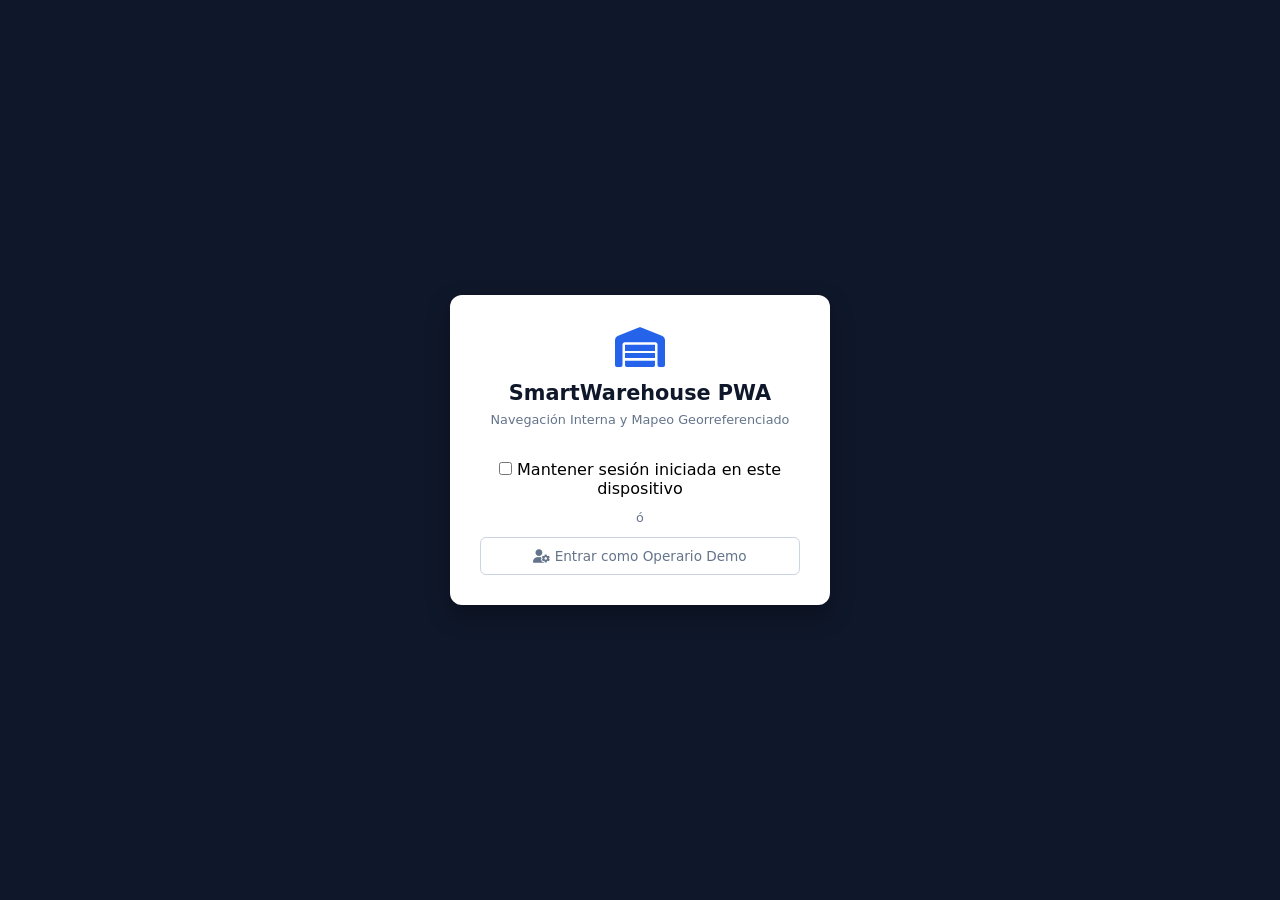
==== index.html @ 8c4c297e "Full HTML layout with Google Sheets database integration" ====
<!DOCTYPE html>
<html lang="es">
<head>
  <meta charset="UTF-8">
  <meta name="viewport" content="width=device-width, initial-scale=1.0, maximum-scale=1.0, user-scalable=no" />
  <title>SmartWarehouse - Iniciar Sesión</title>

  <!-- Google Identity Services Library -->
  <script src="https://accounts.google.com/gsi/client" async defer></script>
  <!-- FontAwesome Iconos -->
  <link rel="stylesheet" href="https://cdnjs.cloudflare.com/ajax/libs/font-awesome/6.4.0/css/all.min.css" />
  <!-- Estilos Globales -->
  <link rel="stylesheet" href="css/main.css">
</head>
<body class="login-body">

  <div class="login-card">
    <div class="brand-logo">
      <i class="fa-solid fa-warehouse"></i>
    </div>
    <h2>SmartWarehouse PWA</h2>
    <p>Navegación Interna y Mapeo Georreferenciado</p>

    <!-- Botón Google OAuth -->
    <div class="google-btn-wrapper">
      <div id="g_id_onload"
           data-client_id="123456789012-abc123def456.apps.googleusercontent.com"
           data-callback="handleCredentialResponse"
           data-auto_prompt="false">
      </div>
      <div class="g_id_signin" 
           data-type="standard" 
           data-shape="rectangular" 
           data-theme="outline" 
           data-text="signin_with" 
           data-size="large" 
           data-logo_alignment="left">
      </div>
    </div>

    <!-- Opción Mantener Sesión (sessionStorage vs localStorage) -->
    <div class="remember-option">
      <input type="checkbox" id="rememberMe">
      <label for="rememberMe">Mantener sesión iniciada en este dispositivo</label>
    </div>

    <div class="divider">ó</div>

    <!-- Acceso Directo de Prueba para Operario -->
    <button class="btn-secondary-login" onclick="loginDemo()">
      <i class="fa-solid fa-user-gear"></i> Entrar como Operario Demo
    </button>
  </div>

  <!-- Scripts de Configuración, API Sheets y Autenticación -->
  <script src="js/config.js"></script>
  <script src="js/services/apiService.js"></script>
  <script src="js/auth.js"></script>
</body>
</html>
---- css/main.css ----
:root {
  --primary: #2563eb;
  --primary-dark: #1d4ed8;
  --success: #16a34a;
  --danger: #dc2626;
  --bg-sidebar: #ffffff;
  --border-color: #cbd5e1;
  --text-primary: #0f172a;
  --text-muted: #64748b;
  --sidebar-w: 380px;
}

* { 
  box-sizing: border-box; 
  margin: 0; 
  padding: 0; 
  font-family: system-ui, -apple-system, BlinkMacSystemFont, 'Segoe UI', Roboto, sans-serif;
  -webkit-tap-highlight-color: transparent;
}

html, body { 
  height: 100%; 
  width: 100%; 
  overflow: hidden; 
  background: #f8fafc; 
}

/* LOGIN UI */
.login-body {
  display: flex;
  justify-content: center;
  align-items: center;
  height: 100vh;
  background: #0f172a;
}

.login-card {
  background: white;
  padding: 30px;
  border-radius: 12px;
  width: 90%;
  max-width: 380px;
  text-align: center;
  box-shadow: 0 10px 25px rgba(0,0,0,0.3);
}

.brand-logo { font-size: 2.5rem; color: var(--primary); margin-bottom: 10px; }
.login-card h2 { font-size: 1.3rem; color: var(--text-primary); margin-bottom: 6px; }
.login-card p { font-size: 0.8rem; color: var(--text-muted); margin-bottom: 20px; line-height: 1.4; }
.google-btn-wrapper { display: flex; justify-content: center; margin-bottom: 12px; }
.divider { margin: 12px 0; color: var(--text-muted); font-size: 0.8rem; }
.btn-secondary-login {
  background: transparent; border: 1px solid var(--border-color); color: var(--text-muted);
  width: 100%; padding: 10px; border-radius: 6px; font-size: 0.85rem; cursor: pointer;
}

/* APP LAYOUT - DESKTOP */
.app-layout { 
  display: flex; 
  height: 100vh; 
  width: 100vw; 
  position: relative;
  overflow: hidden;
}

.sidebar {
  width: var(--sidebar-w); 
  height: 100%; 
  background: var(--bg-sidebar);
  border-right: 1px solid var(--border-color); 
  padding: 16px;
  display: flex; 
  flex-direction: column; 
  gap: 12px; 
  overflow-y: auto; 
  z-index: 1000;
  box-shadow: 2px 0 10px rgba(0,0,0,0.05);
}

.map-viewport { 
  flex: 1; 
  height: 100%; 
  width: 100%;
  position: relative;
  background: #e5e3df; /* Color de fondo por defecto de mapa */
}

#map { 
  width: 100% !important; 
  height: 100% !important; 
  position: absolute;
  top: 0;
  left: 0;
  z-index: 1; 
}

.user-profile {
  display: flex; align-items: center; gap: 10px; background: #f1f5f9;
  padding: 8px 12px; border-radius: 8px;
}
.avatar { width: 36px; height: 36px; border-radius: 50%; object-fit: cover; }
.user-info { flex: 1; overflow: hidden; }
.user-info strong { display: block; font-size: 0.82rem; color: var(--text-primary); white-space: nowrap; text-overflow: ellipsis; overflow: hidden; }
.user-info .email { font-size: 0.72rem; color: var(--text-muted); display: block; white-space: nowrap; text-overflow: ellipsis; overflow: hidden; }

.btn-logout { background: none; border: none; color: var(--danger); cursor: pointer; padding: 6px; font-size: 1.1rem; }

.mode-switch { display: flex; background: #f1f5f9; padding: 4px; border-radius: 8px; }
.btn-tab {
  flex: 1; padding: 8px; border: none; background: transparent;
  color: var(--text-muted); font-weight: 600; font-size: 0.82rem;
  border-radius: 6px; cursor: pointer;
}
.btn-tab.active { background: white; color: var(--primary); box-shadow: 0 1px 3px rgba(0,0,0,0.1); }

.panel { display: none; flex-direction: column; gap: 10px; }
.panel.active { display: flex; }

.card { background: white; border: 1px solid var(--border-color); border-radius: 8px; padding: 12px; }
.card h3 { font-size: 0.85rem; margin-bottom: 6px; color: var(--text-primary); display: flex; align-items: center; gap: 6px; }

.status-indicator { display: flex; align-items: center; gap: 8px; font-size: 0.78rem; font-weight: 600; color: var(--primary); margin-bottom: 8px; }
.pulse-dot { width: 8px; height: 8px; background: var(--success); border-radius: 50%; animation: pulse 1.5s infinite; }
@keyframes pulse { 0% { opacity: 1; } 50% { opacity: 0.3; } 100% { opacity: 1; } }

.form-group { margin-bottom: 8px; }
.form-group label { display: block; font-size: 0.75rem; font-weight: 600; margin-bottom: 4px; }
input[type="text"], select { width: 100%; padding: 9px; border: 1px solid var(--border-color); border-radius: 6px; font-size: 0.85rem; outline: none; }

.coords-box { background: #f8fafc; border: 1px dashed var(--border-color); padding: 8px; border-radius: 6px; font-size: 0.78rem; text-align: center; color: var(--primary); font-weight: 600; margin-bottom: 8px; }

.btn { 
  width: 100%; padding: 10px; border: none; border-radius: 6px; 
  font-weight: 600; font-size: 0.85rem; cursor: pointer; 
  display: flex; align-items: center; justify-content: center; gap: 6px; margin-top: 4px; 
}
.btn-primary { background: var(--primary); color: white; }
.btn-secondary { background: #64748b; color: white; }
.btn-success { background: var(--success); color: white; }
.btn-danger-outline { background: transparent; border: 1px solid var(--danger); color: var(--danger); }

.hidden { display: none !important; }

.wp-scroll-container { max-height: 150px; overflow-y: auto; display: flex; flex-direction: column; gap: 6px; }
.wp-item { display: flex; justify-content: space-between; align-items: center; padding: 6px 8px; background: #f8fafc; border: 1px solid var(--border-color); border-radius: 4px; font-size: 0.78rem; }

.gps-animated-route { stroke-dasharray: 8, 8; animation: dash 1s linear infinite; }
@keyframes dash { to { stroke-dashoffset: -16; } }

/* VISTA ADAPTATIVA PARA CELULARES Y TABLETS */
@media screen and (max-width: 768px) {
  .app-layout {
    display: flex;
    flex-direction: column-reverse; /* El mapa queda en la parte superior */
    height: 100vh;
    width: 100vw;
  }

  .map-viewport {
    height: 52vh !important; /* Altura calculada para el mapa en móvil */
    width: 100vw !important;
    position: relative;
    flex: none;
  }

  .sidebar {
    width: 100vw;
    height: 48vh !important; /* Altura para el panel inferior */
    border-right: none;
    border-top: 2px solid var(--border-color);
    padding: 12px;
    flex: none;
  }

  .btn {
    padding: 12px;
    font-size: 0.9rem;
  }

  input[type="text"], select {
    padding: 11px;
  }
}
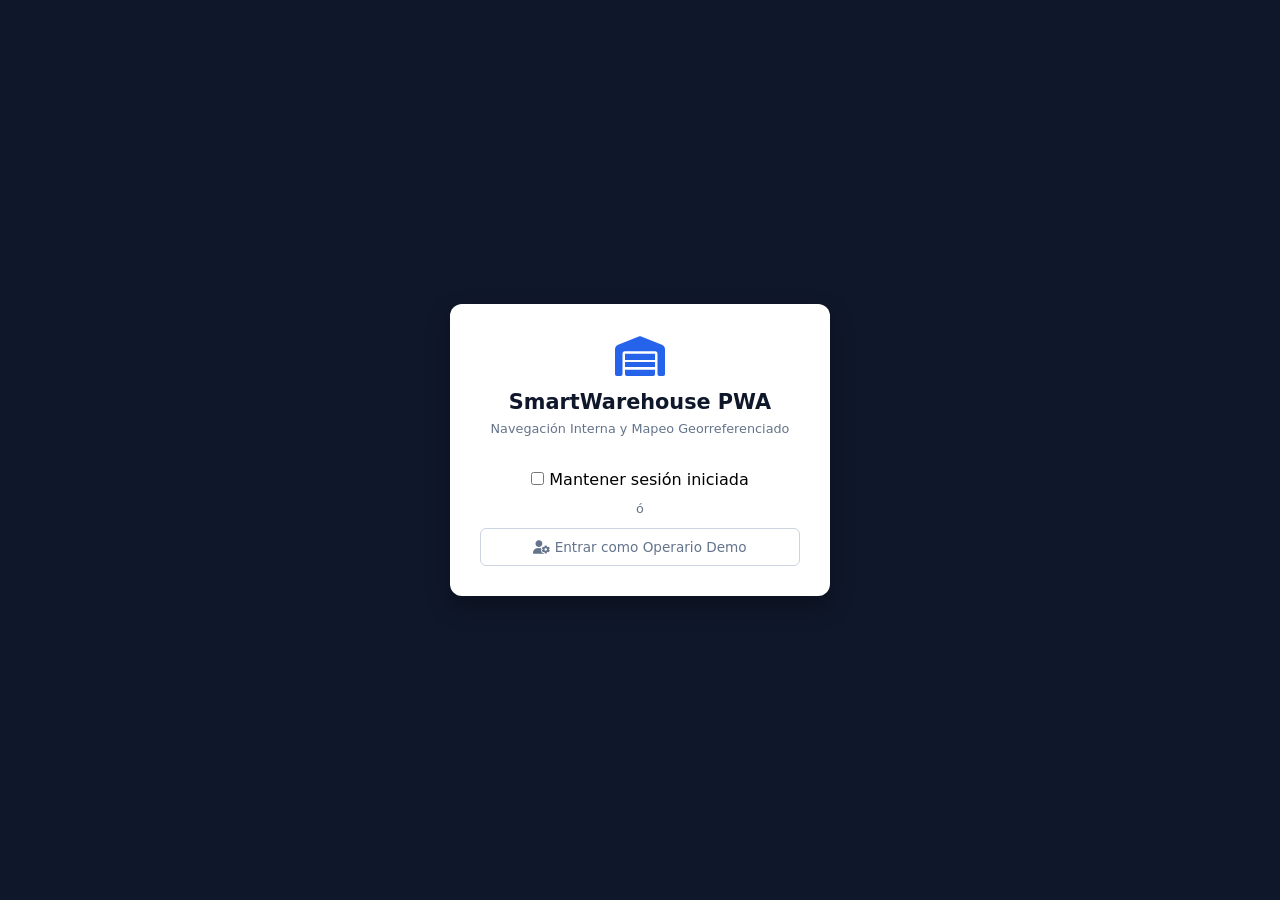
==== commit 30bd7022: "Full HTML layout with Google Sheets database integration" ====
--- a/index.html
+++ b/index.html
@@ -41,7 +41,7 @@
     <!-- Opción Mantener Sesión (sessionStorage vs localStorage) -->
     <div class="remember-option">
       <input type="checkbox" id="rememberMe">
-      <label for="rememberMe">Mantener sesión iniciada en este dispositivo</label>
+      <label for="rememberMe">Mantener sesión iniciada</label>
     </div>
 
     <div class="divider">ó</div>
@@ -52,7 +52,8 @@
     </button>
   </div>
 
-  <!-- Scripts de Configuración, API Sheets y Autenticación -->
+  <!-- Scripts: Seguridad, Configuración Encriptada, API y Autenticación -->
+  <script src="js/utils/crypto.js"></script>
   <script src="js/config.js"></script>
   <script src="js/services/apiService.js"></script>
   <script src="js/auth.js"></script>
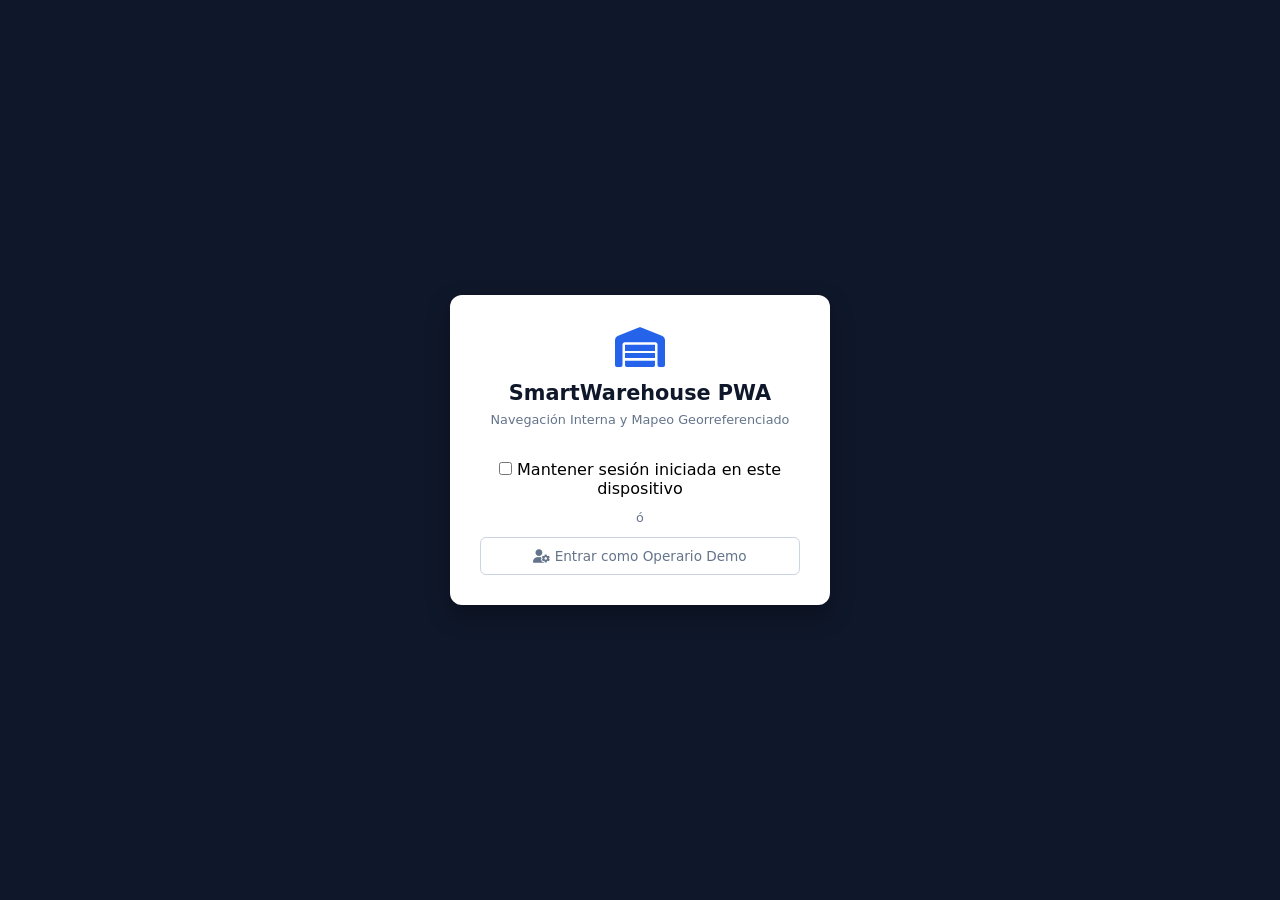
==== commit abacfabd: "Full HTML layout with Google Sheets database integration" ====
--- a/index.html
+++ b/index.html
@@ -21,10 +21,10 @@
     <h2>SmartWarehouse PWA</h2>
     <p>Navegación Interna y Mapeo Georreferenciado</p>
 
-    <!-- Botón Google OAuth -->
+    <!-- Botón Google OAuth (Reemplaza data-client_id con el tuyo cuando lo tengas) -->
     <div class="google-btn-wrapper">
       <div id="g_id_onload"
-           data-client_id="123456789012-abc123def456.apps.googleusercontent.com"
+           data-client_id="606508682227-kaoi6vcv5bphorgt2449hq54af12p9gk.apps.googleusercontent.com"
            data-callback="handleCredentialResponse"
            data-auto_prompt="false">
       </div>
@@ -38,24 +38,42 @@
       </div>
     </div>
 
-    <!-- Opción Mantener Sesión (sessionStorage vs localStorage) -->
+    <!-- Opción Mantener Sesión -->
     <div class="remember-option">
       <input type="checkbox" id="rememberMe">
-      <label for="rememberMe">Mantener sesión iniciada</label>
+      <label for="rememberMe">Mantener sesión iniciada en este dispositivo</label>
     </div>
 
     <div class="divider">ó</div>
 
-    <!-- Acceso Directo de Prueba para Operario -->
-    <button class="btn-secondary-login" onclick="loginDemo()">
+    <!-- Acceso Directo Demo Garantizado -->
+    <button class="btn-secondary-login" type="button" id="btnDemoLogin">
       <i class="fa-solid fa-user-gear"></i> Entrar como Operario Demo
     </button>
   </div>
 
-  <!-- Scripts: Seguridad, Configuración Encriptada, API y Autenticación -->
+  <!-- Scripts: Carga Secuencial Garantizada -->
   <script src="js/utils/crypto.js"></script>
   <script src="js/config.js"></script>
   <script src="js/services/apiService.js"></script>
   <script src="js/auth.js"></script>
+
+  <script>
+    // Listener explícito para evitar fallos de ejecución en el botón Demo
+    document.getElementById('btnDemoLogin').addEventListener('click', function() {
+      if (typeof loginDemo === 'function') {
+        loginDemo();
+      } else {
+        // Fallback directo si no ha cargado auth.js
+        const demoUser = {
+          name: "Operario Almacén",
+          email: "operario@almacen.com",
+          picture: "https://cdn-icons-png.flaticon.com/512/3135/3135715.png"
+        };
+        sessionStorage.setItem('sw_session_user', JSON.stringify(demoUser));
+        window.location.assign('app.html');
+      }
+    });
+  </script>
 </body>
 </html>
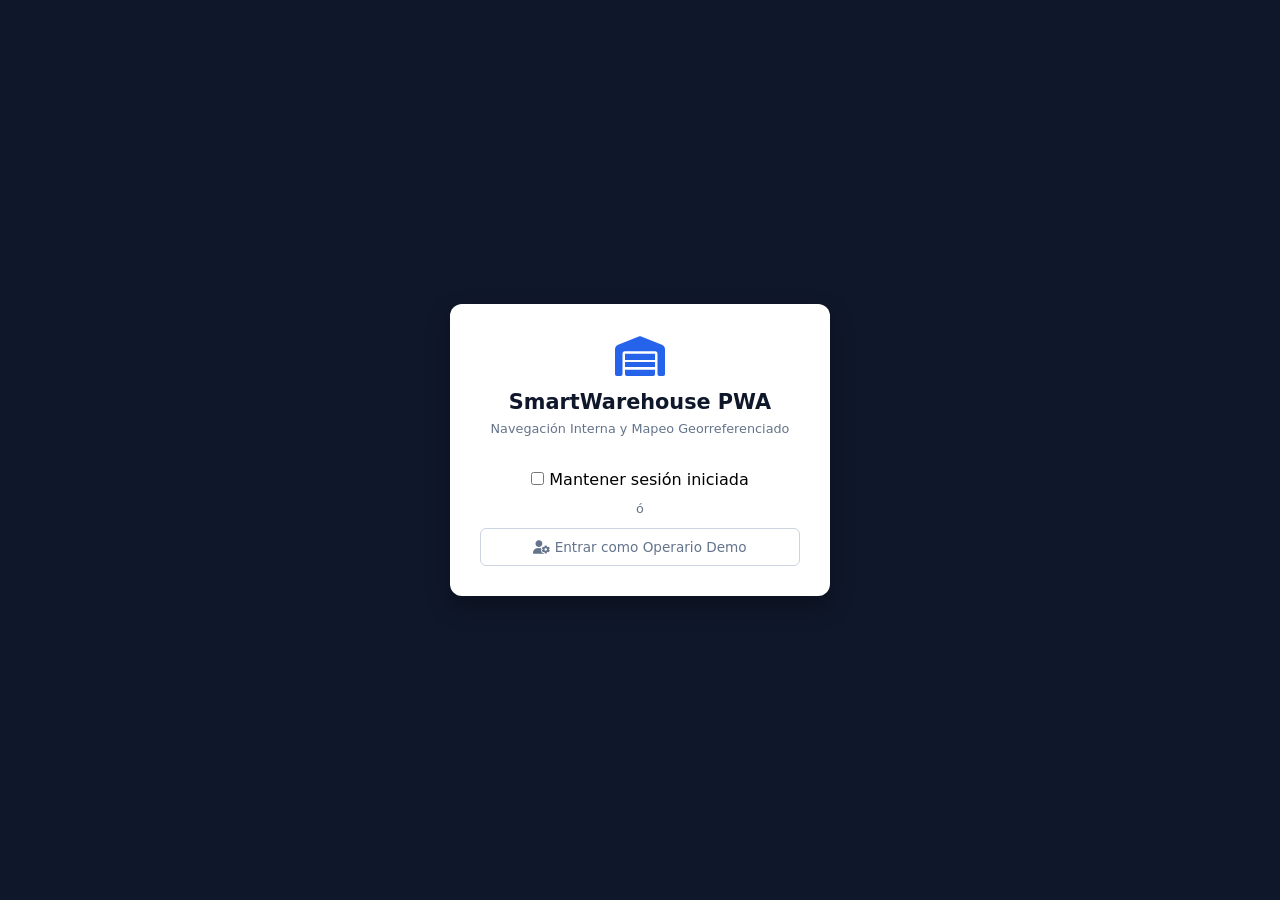
==== commit 280efadb: "Fix rutas authService" ====
--- a/index.html
+++ b/index.html
@@ -5,12 +5,18 @@
   <meta name="viewport" content="width=device-width, initial-scale=1.0, maximum-scale=1.0, user-scalable=no" />
   <title>SmartWarehouse - Iniciar Sesión</title>
 
-  <!-- Google Identity Services Library -->
+  <!-- Declarar callback global ANTES de cargar Google -->
+  <script>
+    window.handleCredentialResponse = function(response) {
+      if (typeof handleCredentialResponse === 'function') {
+        handleCredentialResponse(response);
+      }
+    };
+  </script>
+
   <script src="https://accounts.google.com/gsi/client" async defer></script>
-  <!-- FontAwesome Iconos -->
   <link rel="stylesheet" href="https://cdnjs.cloudflare.com/ajax/libs/font-awesome/6.4.0/css/all.min.css" />
-  <!-- Estilos Globales -->
-  <link rel="stylesheet" href="css/main.css">
+  <link rel="stylesheet" href="./css/main.css">
 </head>
 <body class="login-body">
 
@@ -21,7 +27,6 @@
     <h2>SmartWarehouse PWA</h2>
     <p>Navegación Interna y Mapeo Georreferenciado</p>
 
-    <!-- Botón Google OAuth (Reemplaza data-client_id con el tuyo cuando lo tengas) -->
     <div class="google-btn-wrapper">
       <div id="g_id_onload"
            data-client_id="606508682227-kaoi6vcv5bphorgt2449hq54af12p9gk.apps.googleusercontent.com"
@@ -38,42 +43,22 @@
       </div>
     </div>
 
-    <!-- Opción Mantener Sesión -->
     <div class="remember-option">
       <input type="checkbox" id="rememberMe">
-      <label for="rememberMe">Mantener sesión iniciada en este dispositivo</label>
+      <label for="rememberMe">Mantener sesión iniciada</label>
     </div>
 
     <div class="divider">ó</div>
 
-    <!-- Acceso Directo Demo Garantizado -->
     <button class="btn-secondary-login" type="button" id="btnDemoLogin">
       <i class="fa-solid fa-user-gear"></i> Entrar como Operario Demo
     </button>
   </div>
 
-  <!-- Scripts: Carga Secuencial Garantizada -->
-  <script src="js/utils/crypto.js"></script>
-  <script src="js/config.js"></script>
-  <script src="js/services/apiService.js"></script>
-  <script src="js/auth.js"></script>
-
-  <script>
-    // Listener explícito para evitar fallos de ejecución en el botón Demo
-    document.getElementById('btnDemoLogin').addEventListener('click', function() {
-      if (typeof loginDemo === 'function') {
-        loginDemo();
-      } else {
-        // Fallback directo si no ha cargado auth.js
-        const demoUser = {
-          name: "Operario Almacén",
-          email: "operario@almacen.com",
-          picture: "https://cdn-icons-png.flaticon.com/512/3135/3135715.png"
-        };
-        sessionStorage.setItem('sw_session_user', JSON.stringify(demoUser));
-        window.location.assign('app.html');
-      }
-    });
-  </script>
+  <script src="./js/utils/crypto.js"></script>
+  <script src="./js/config.js"></script>
+  <script src="./js/services/apiService.js"></script>
+  <!-- RUTA CORREGIDA SEGÚN TU ESTRUCTURA -->
+  <script src="./js/services/authService.js"></script>
 </body>
 </html>
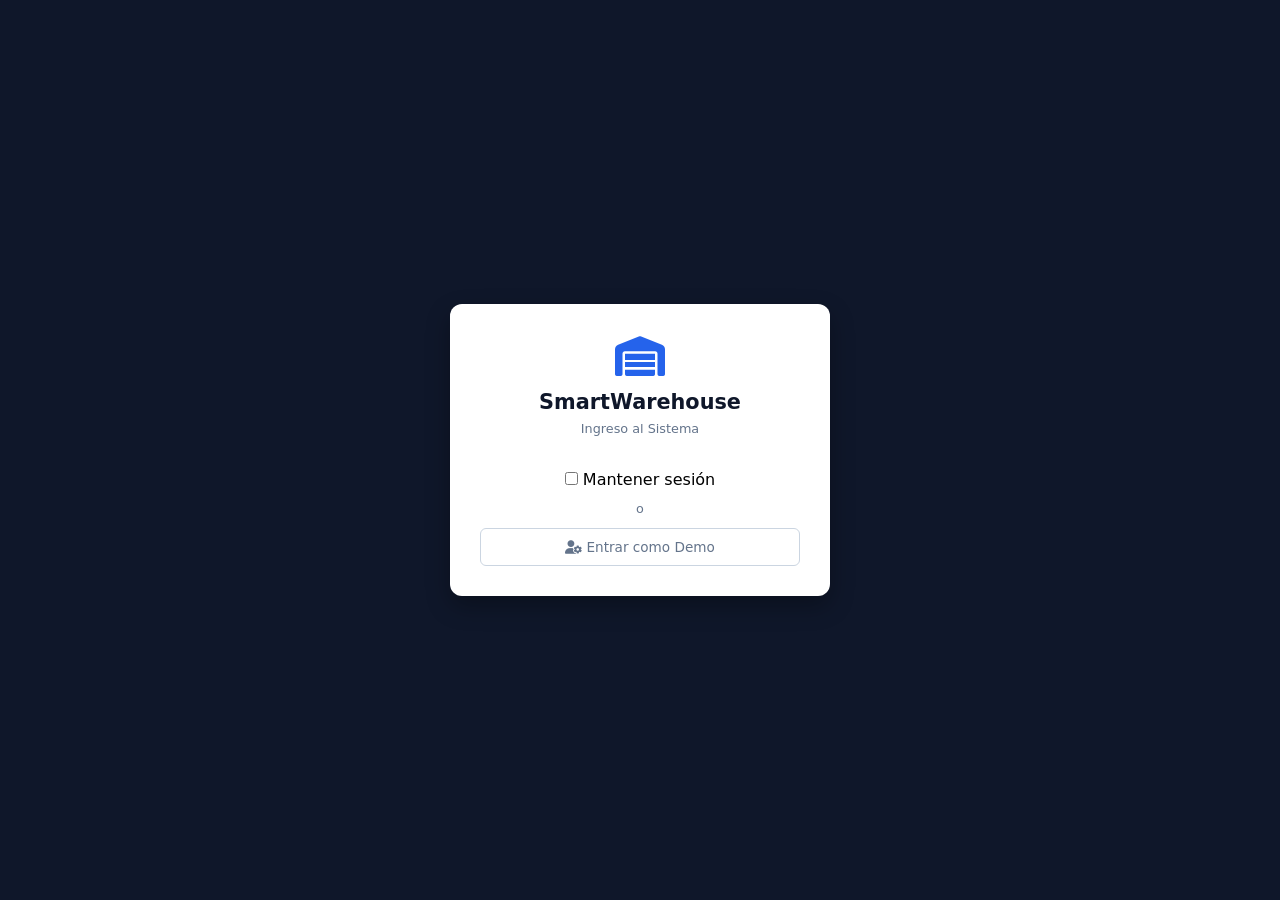
==== commit fc3896af: "Feat: Arquitectura refactorizada desde cero. Roles, mapeo GPS y conexion a Sheets" ====
--- a/index.html
+++ b/index.html
@@ -3,62 +3,37 @@
 <head>
   <meta charset="UTF-8">
   <meta name="viewport" content="width=device-width, initial-scale=1.0, maximum-scale=1.0, user-scalable=no" />
-  <title>SmartWarehouse - Iniciar Sesión</title>
-
-  <!-- Declarar callback global ANTES de cargar Google -->
+  <title>SmartWarehouse - Login</title>
   <script>
-    window.handleCredentialResponse = function(response) {
-      if (typeof handleCredentialResponse === 'function') {
-        handleCredentialResponse(response);
-      }
-    };
+    window.handleCredentialResponse = function(response) { if(typeof handleCredentialResponse === 'function') handleCredentialResponse(response); };
   </script>
-
   <script src="https://accounts.google.com/gsi/client" async defer></script>
   <link rel="stylesheet" href="https://cdnjs.cloudflare.com/ajax/libs/font-awesome/6.4.0/css/all.min.css" />
   <link rel="stylesheet" href="./css/main.css">
 </head>
 <body class="login-body">
-
   <div class="login-card">
-    <div class="brand-logo">
-      <i class="fa-solid fa-warehouse"></i>
-    </div>
-    <h2>SmartWarehouse PWA</h2>
-    <p>Navegación Interna y Mapeo Georreferenciado</p>
+    <div class="brand-logo"><i class="fa-solid fa-warehouse"></i></div>
+    <h2>SmartWarehouse</h2>
+    <p>Ingreso al Sistema</p>
 
     <div class="google-btn-wrapper">
-      <div id="g_id_onload"
-           data-client_id="606508682227-kaoi6vcv5bphorgt2449hq54af12p9gk.apps.googleusercontent.com"
-           data-callback="handleCredentialResponse"
-           data-auto_prompt="false">
-      </div>
-      <div class="g_id_signin" 
-           data-type="standard" 
-           data-shape="rectangular" 
-           data-theme="outline" 
-           data-text="signin_with" 
-           data-size="large" 
-           data-logo_alignment="left">
-      </div>
+      <div id="g_id_onload" data-client_id="606508682227-kaoi6vcv5bphorgt2449hq54af12p9gk.apps.googleusercontent.com" data-callback="handleCredentialResponse" data-auto_prompt="false"></div>
+      <div class="g_id_signin" data-type="standard" data-shape="rectangular" data-theme="outline" data-text="signin_with" data-size="large"></div>
     </div>
 
     <div class="remember-option">
       <input type="checkbox" id="rememberMe">
-      <label for="rememberMe">Mantener sesión iniciada</label>
+      <label for="rememberMe">Mantener sesión</label>
     </div>
-
-    <div class="divider">ó</div>
-
-    <button class="btn-secondary-login" type="button" id="btnDemoLogin">
-      <i class="fa-solid fa-user-gear"></i> Entrar como Operario Demo
-    </button>
+    <div class="divider"><span>o</span></div>
+    <button class="btn-secondary-login" type="button" id="btnDemoLogin"><i class="fa-solid fa-user-gear"></i> Entrar como Demo</button>
   </div>
 
-  <script src="./js/utils/crypto.js"></script>
+  <!-- Cargamos los scripts en el ORDEN CORRECTO -->
+  <script src="./js/core/crypto.js"></script>
   <script src="./js/config.js"></script>
-  <script src="./js/services/apiService.js"></script>
-  <!-- RUTA CORREGIDA SEGÚN TU ESTRUCTURA -->
-  <script src="./js/services/authService.js"></script>
+  <script src="./js/core/apiService.js"></script>
+  <script src="./js/auth.js"></script>
 </body>
 </html>
